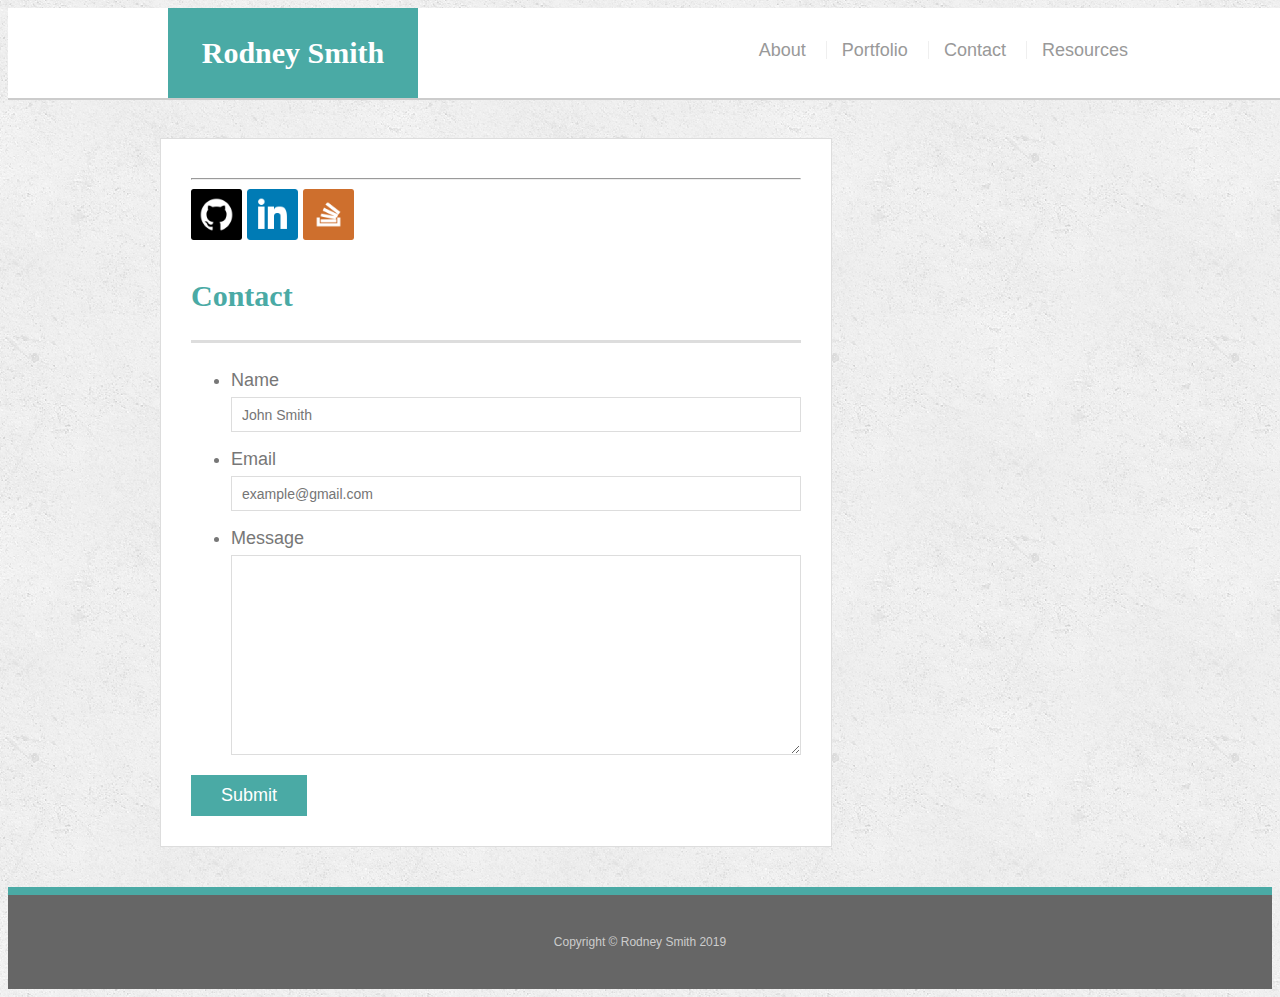
==== contact.html @ 37b98b9f "responsive_update" ====
<!doctype html>
<html lang="en-us">

<head>
  <meta charset="UTF-8">
  <title>Contact | Your Name</title>
  <link rel="stylesheet" type="text/css" href="assets/css/style.css">
</head>

<body>

  <header id="masthead">
    <div class="container">
      <a href="index.html" id="logo">Rodney Smith</a>
      <nav>
        <a href="index.html">About</a>
        <a href="portfolio.html">Portfolio</a>
        <a href="contact.html">Contact</a>
        <a href="resources.html">Resources</a>
      </nav>
    </div>
  </header>

  <div id="main-container" class="container">
    <section class="main-section">
      <div class="col-1">
        <div id="connect">
            <hr>
            <a href="https://github.com/smit239" target="_blank"><img src="assets/images/if_github-square-social-media_764894.png" height="51"/></a>
            <a href="https://www.linkedin.com/in/rodney-smith-86a81319/" target="_blank"><img src="assets/images/if_square-linkedin_317725.png" height="51"/></a>
            <a href="https://stackoverflow.com/users/11827403/rodney-smith" target="_blank"><img src="assets/images/if_stackoverflow-square-social-media_764927.png" height="51"/></a>

      <h1>Contact</h1>
      <form id="contact-form">
        <ul>
          <li>
            <label for="name">Name</label>
            <input type="text" id="name" name="name" placeholder="John Smith" required="required">
          </li>
          <li>
            <label for="email">Email</label>
            <input type="email" id="email" name="email" placeholder="example@gmail.com" required="required">
          </li>
          <li>
            <label for="message">Message</label>
            <textarea id="message" name="message" required="required"></textarea>
          </li>
        </ul>
        <input type="submit">
      </form>

    </section>

  </div>

  <footer>
    <div class="container">
    Copyright &copy Rodney Smith 2019    
  </div>
  </footer>
</body>

</html>
---- assets/css/style.css ----
body {
  font-family: 'Arial', 'Helvetica Neue', Helvetica, sans-serif;
  font-size: 18px;
  color: #777;
  line-height: 34px;
  background: url("../images/concrete_seamless.png");
}
* {
  box-sizing: border-box;
}
/*general*/
.container {
  clear: both;
  margin: 0 auto;
  width: 100%;
  max-width: 960px;
}
h1,
h2,
h3,
p {
  margin-bottom: 20px;
}
p:last-child {
  margin-bottom: 0;
}
h1,
h2,
h3 {
  font-family: 'Georgia', Times, Times New Roman, serif;
  color: #4aaaa5;
  font-weight: 700;
}
h1 {
  padding-bottom: 20px;
  font-size: 30px;
  line-height: 49px;
  border-bottom: 3px solid #ddd;
}
h2,
h3 {
  font-size: 22px;
}
/*header*/
#masthead {
  position: fixed;
  z-index: 99;
  margin: 0 0 30px;
  overflow: auto;
  width: 100%;
  color: #fff;
  background: #fff;
  border-bottom: 2px solid #ccc;
}
#logo {
  width: 250px;
  height: 90px;
  float: left;
  font-family: 'Georgia', Times, Times New Roman, serif;
  text-align: center;
  line-height: 90px;
  color: #fff;
  font-weight: 700;
  font-size: 30px;
  text-decoration: none;
  background: #4aaaa5;
}
nav {
  float: right;
  margin-top: 25px;
}
nav a {
  display: inline-block;
  margin-left: 15px;
  padding-left: 15px;
  color: #999;
  text-decoration: none;
  line-height: 18px;
  border-left: 1px solid #efefef;
}
nav a:first-child {
  border-left: 0 none;
}
/*footer*/
footer {
  padding: 30px 0;
  clear: both;
  color: #fff;
  color: #ccc;
  font-size: 12px;
  text-align: center;
  background: #666;
  border-top: 8px solid #4aaaa5;
}
/*sidebar*/
.sidebar {
  padding: 30px;
  width: 27%;
  float: right;
  margin-bottom: 20px;
  background: #fff;
  border: 1px solid #ddd;
}
h3,
.sidebar h2 {
  padding-bottom: 20px;
  margin-bottom: 15px;
  line-height: 22px;
  border-bottom: 2px solid #eee;
}
.social {
  width: 62px;
  height: 62px;
  margin-top: 8px;
  margin-right: 5px;
}
.social:last-child {
  margin-right: 0;
}
/*main*/
#main-container {
  padding-top: 130px;
}
.main-section {
  padding: 30px;
  margin: 0 0 40px 0;
  width: 70%;
  float: left;
  background: #fff;
  border: 1px solid #ddd;
}
/*portfolio page*/
.work {
  position: relative;
  width: 274px;
  overflow: auto;
  float: left;
  margin: 20px 0 25px;
}
.work:nth-child(even) {
  margin-right: 40px;
}
.work img {
  width: 100%;
  border: 0 none;
  opacity: .8;
}
.work h3 {
  position: absolute;
  bottom: 20px;
  margin-bottom: 0;
  padding: 15px;
  width: 100%;
  color: #fff;
  text-align: center;
  line-height: 30px;
  font-weight: 300;
  background: #4aaaa5;
  border-bottom: 0;
}
.auth-image {
  width: 200px;
  height: auto;
  margin-top: 10px;
  margin-right: 25px;
  float: left;
}
/*contact page*/
#contact-form ul {
  margin-bottom: 20px;
}
#contact-form li {
  margin-bottom: 10px;
}
label,
input[type=text],
input[type=email],
textarea {
  display: block;
  width: 100%;
}
input[type=text],
input[type=email],
textarea {
  height: 35px;
  padding: 0 10px;
  font-size: 14px;
  border: 1px solid #ddd;
}
textarea {
  height: 200px;
}
input[type=submit] {
  padding: 10px 30px;
  color: #fff;
  font-size: 18px;
  cursor: pointer;
  background: #4aaaa5;
  border: 0 none;
}

/*Media inqueries info here*/


@media screen and (max-width: 980px ) {
  .sidebar {
    width: 37%;
  }
  .main-section {
    width: 60%;
  }
  #masthead {
   width: 100%;
  }
  #logo {
  width: 100%;

}

@media screen and (max-width: 768px) {
  .sidebar {
    width: 100%;
  }
  .main-section {
    width: 100%;
  }
    #masthead {
   width: 100%;
  }
   #logo {
  width: 100%;
}


@media screen and (max-width: 640) {
  
  .sidebar {
    width: 70%;
    float: none;
  }
  .main-section {
    width: 100%;
  }
    #masthead {
    width: 100%;
  }
    #logo {
    width: 100%;
}
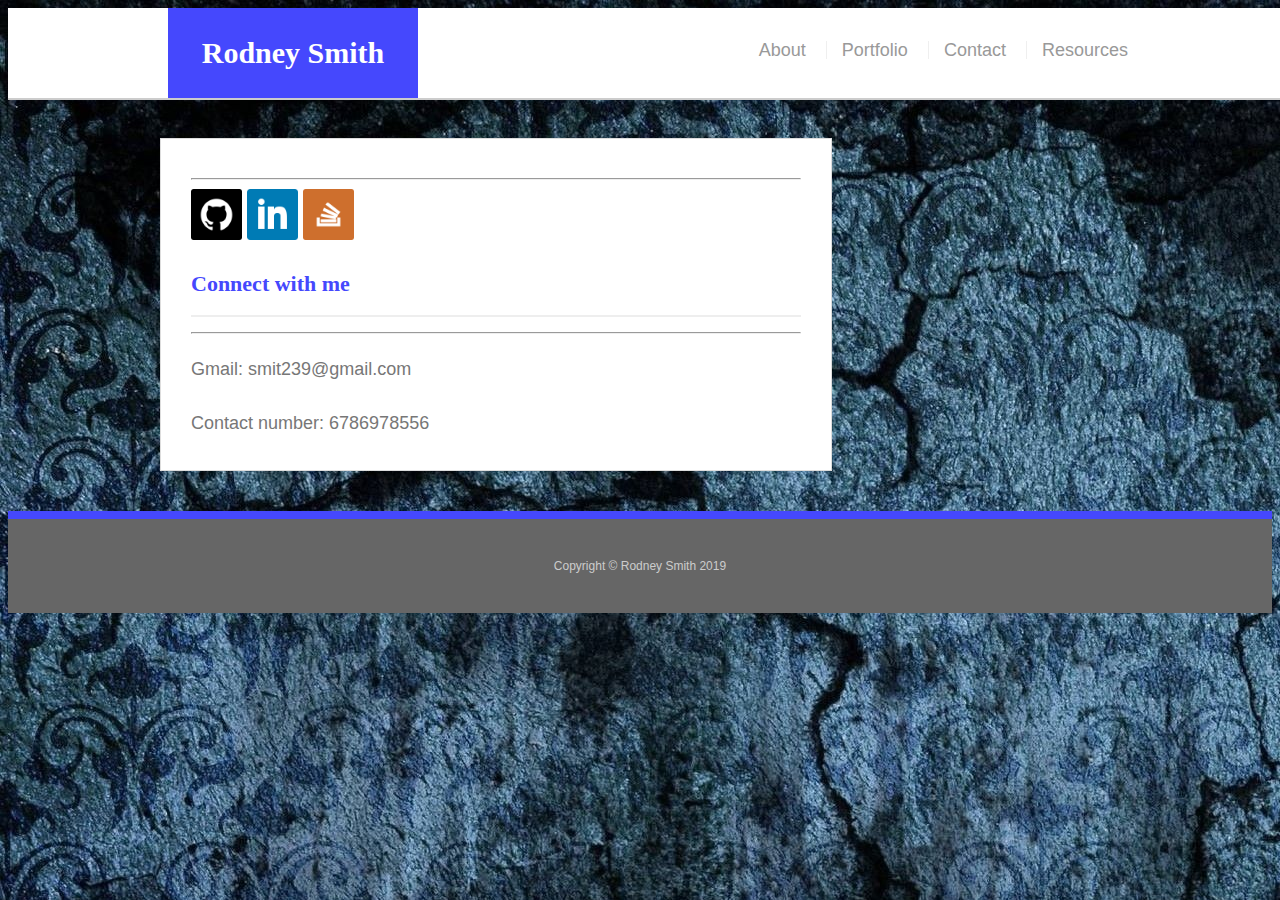
==== commit e3aa8226: "Contact page update" ====
--- a/contact.html
+++ b/contact.html
@@ -30,25 +30,15 @@
             <a href="https://www.linkedin.com/in/rodney-smith-86a81319/" target="_blank"><img src="assets/images/if_square-linkedin_317725.png" height="51"/></a>
             <a href="https://stackoverflow.com/users/11827403/rodney-smith" target="_blank"><img src="assets/images/if_stackoverflow-square-social-media_764927.png" height="51"/></a>
 
-      <h1>Contact</h1>
-      <form id="contact-form">
-        <ul>
-          <li>
-            <label for="name">Name</label>
-            <input type="text" id="name" name="name" placeholder="John Smith" required="required">
-          </li>
-          <li>
-            <label for="email">Email</label>
-            <input type="email" id="email" name="email" placeholder="example@gmail.com" required="required">
-          </li>
-          <li>
-            <label for="message">Message</label>
-            <textarea id="message" name="message" required="required"></textarea>
-          </li>
-        </ul>
-        <input type="submit">
-      </form>
-
+    
+      <div id="connect">
+        <h3>Connect with me</h3>
+        <hr>
+                <p>Gmail: smit239@gmail.com</p>
+        
+        <p>Contact number: 6786978556</p>
+      </div>
+      
     </section>
 
   </div>
--- a/assets/css/style.css
+++ b/assets/css/style.css
@@ -3,7 +3,7 @@
   font-size: 18px;
   color: #777;
   line-height: 34px;
-  background: url("../images/concrete_seamless.png");
+  background: url("../images/Blue_Stone.jpg");
 }
 * {
   box-sizing: border-box;
@@ -28,7 +28,7 @@
 h2,
 h3 {
   font-family: 'Georgia', Times, Times New Roman, serif;
-  color: #4aaaa5;
+  color: #4548fd;
   font-weight: 700;
 }
 h1 {
@@ -63,7 +63,7 @@
   font-weight: 700;
   font-size: 30px;
   text-decoration: none;
-  background: #4aaaa5;
+  background: #4548fd;
 }
 nav {
   float: right;
@@ -90,7 +90,7 @@
   font-size: 12px;
   text-align: center;
   background: #666;
-  border-top: 8px solid #4aaaa5;
+  border-top: 8px solid #4548fd;
 }
 /*sidebar*/
 .sidebar {
@@ -130,7 +130,7 @@
   border: 1px solid #ddd;
 }
 /*portfolio page*/
-.work {
+.crystal {
   position: relative;
   width: 274px;
   overflow: auto;
@@ -155,11 +155,11 @@
   text-align: center;
   line-height: 30px;
   font-weight: 300;
-  background: #4aaaa5;
+  background: #4548fd;
   border-bottom: 0;
 }
 .auth-image {
-  width: 200px;
+  width: 100px;
   height: auto;
   margin-top: 10px;
   margin-right: 25px;
@@ -195,11 +195,11 @@
   color: #fff;
   font-size: 18px;
   cursor: pointer;
-  background: #4aaaa5;
+  background: #4548fd;
   border: 0 none;
 }
 
-/*Media inqueries info here*/
+/*Media inqueries info*/
 
 
 @media screen and (max-width: 980px ) {
